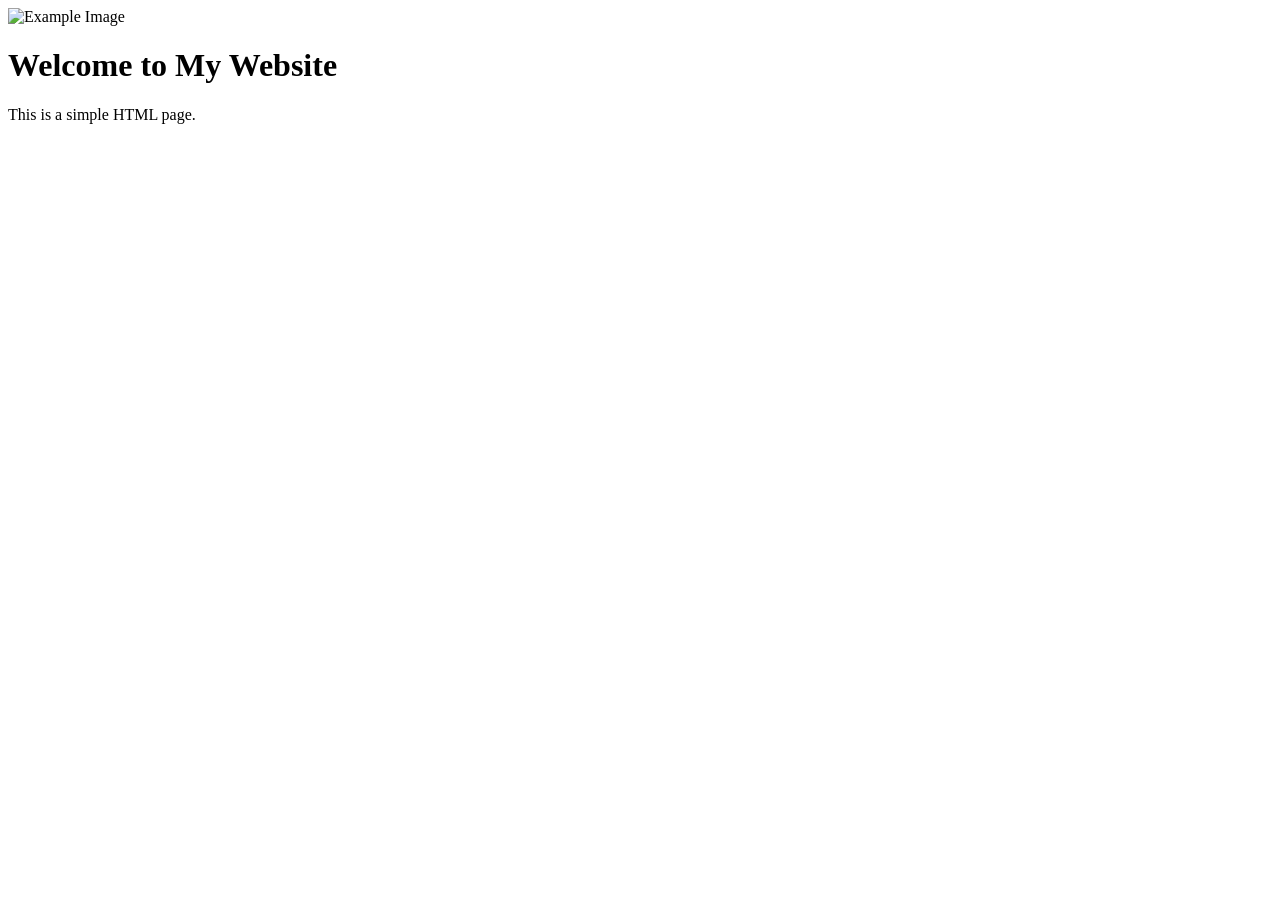
==== new_folder/index.html @ 8f1223b7 "New folder created with generic html and css files" ====
<html>
    <head>
        <title>My Website</title>
        <link rel="stylesheet" href="styles.css">
    </head>
    <body>
        <div class="header">
            <img src="https://example.com/image.jpg" alt="Example Image">
        </div>
        <h1>Welcome to My Website</h1>
        <p>This is a simple HTML page.</p>
    </body>
</html>
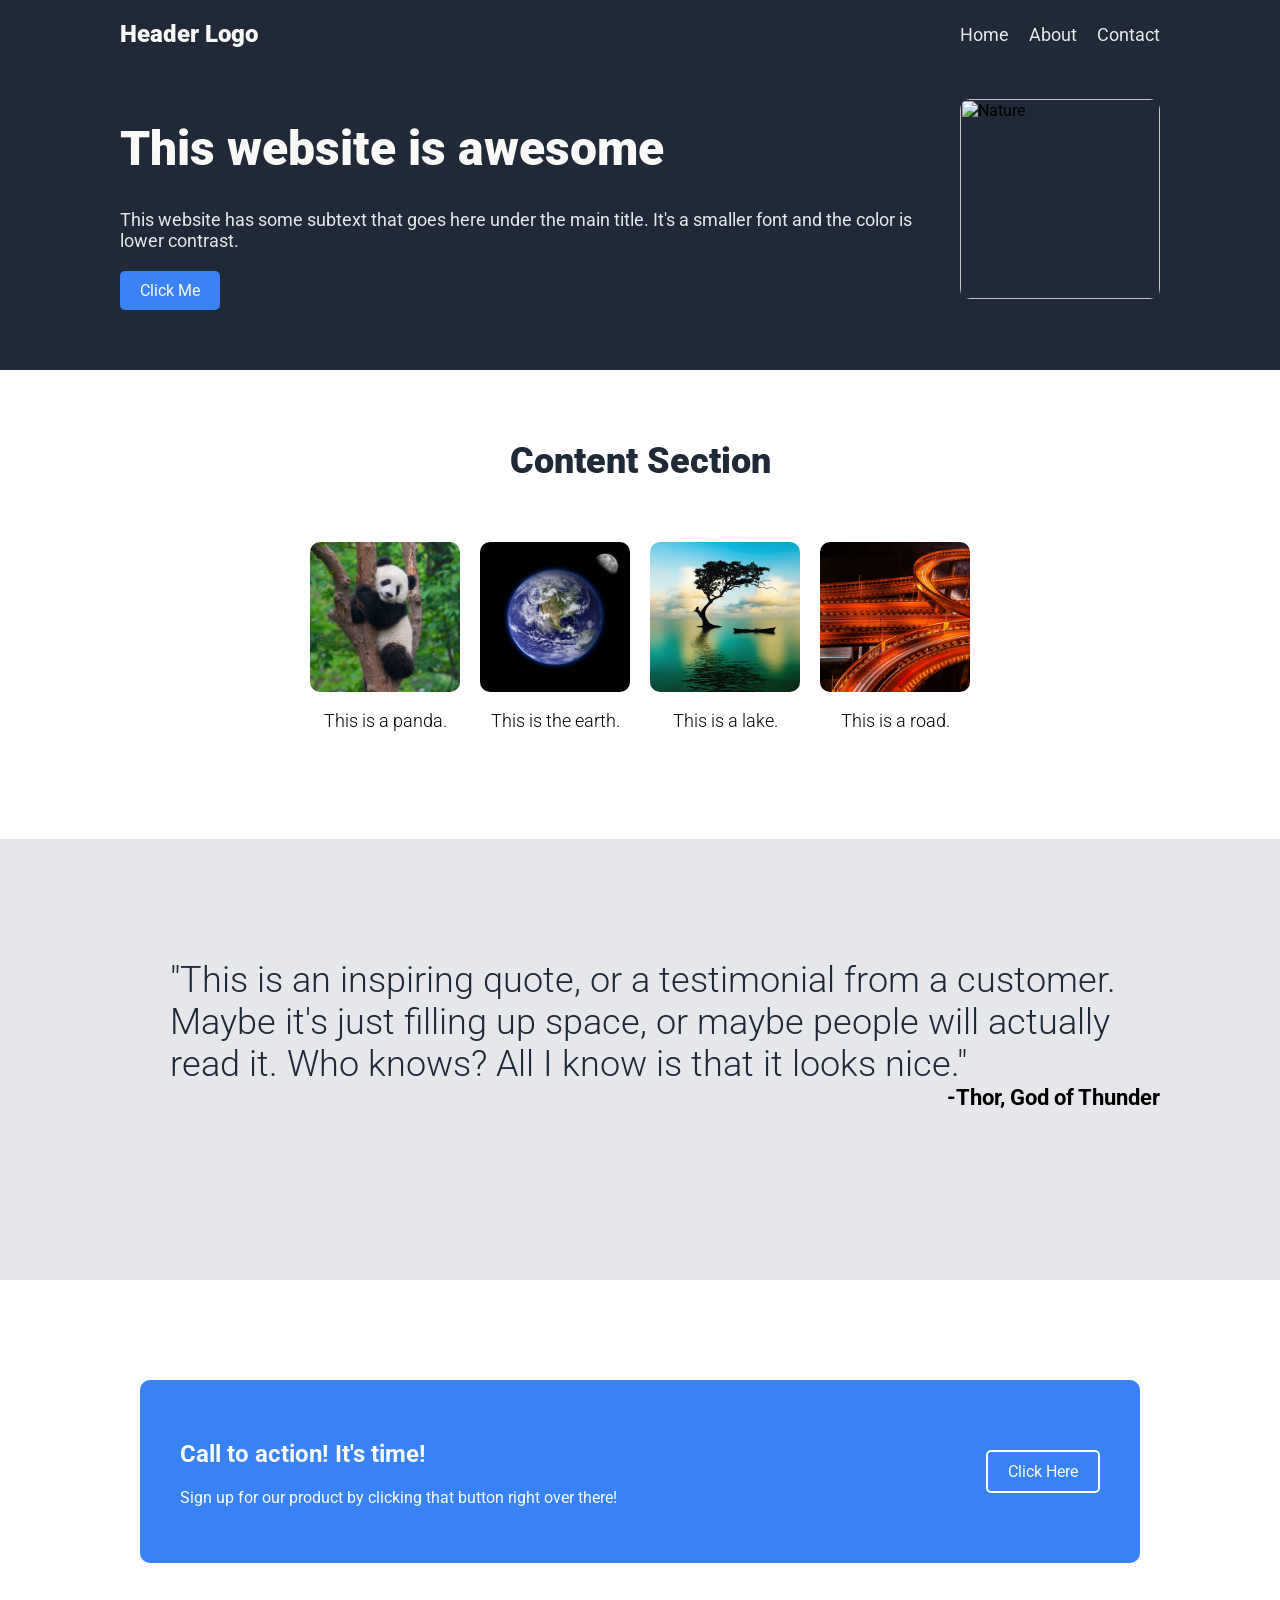
==== commit e04f4c9c: "Created new project and added landing page+styling" ====
--- a/new_folder/index.html
+++ b/new_folder/index.html
@@ -1,13 +1,87 @@
 <html>
-    <head>
-        <title>My Website</title>
-        <link rel="stylesheet" href="styles.css">
-    </head>
-    <body>
-        <div class="header">
-            <img src="https://example.com/image.jpg" alt="Example Image">
+
+<head>
+    <title>My Website</title>
+    <link rel="stylesheet" href="styles.css">
+</head>
+
+<body>
+    <div class="hero">
+
+        <div class="hero-navigation">
+
+
+            <div class="logo">
+                <p>Header Logo</p>
+            </div>
+
+            <div class="nav-links">
+                <div class="nav-link">
+                    Home</div>
+                <div class="nav-link">
+                    About</div>
+                <div class="nav-link">
+                    Contact</div>
+            </div>
         </div>
-        <h1>Welcome to My Website</h1>
-        <p>This is a simple HTML page.</p>
-    </body>
+
+        <div class="hero-content">
+            <div class="hero-text">
+                <h1>This website is awesome</h1>
+                <p>This website has some subtext that goes here under the main title. It's a smaller font and the color
+                    is lower contrast.</p>
+                <button class="hero-button">Click Me</button>
+            </div>
+            <img src="images/free-nature-images.jpg" alt="Nature" height="200px" width="auto">
+        </div>
+
+    </div>
+
+
+    <div class="content">
+        <h2 class="content-title">Content Section</h2>
+        <div class="image-tiles">
+            <div class="image-tile">
+                <img src="images/panda.jpg" alt="Panda" height="200px" width="auto">
+                <p class="image-caption">This is a panda.</p>
+            </div>
+            <div class="image-tile">
+                <img src="images/earth.jpg" alt="Earth" height="200px" width="auto">
+                <p class="image-caption">This is the earth.</p>
+            </div>
+            <div class="image-tile">
+                <img src="images/lake.jpg" alt="Lake" height="200px" width="auto">
+                <p class="image-caption">This is a lake.</p>
+            </div>
+            <div class="image-tile">
+                <img src="images/road.jpg" alt="Road" height="200px" width="auto">
+                <p class="image-caption">This is a road.</p>
+            </div>
+        </div>
+
+
+
+
+
+
+    </div>
+
+    <div class="quote-section">
+        <p class="quote-text">"This is an inspiring quote, or a testimonial from a customer. Maybe it's just filling up space, or maybe
+            people will actually read it. Who knows? All I know is that it looks nice."</p>
+        <p class="quote-author"><b>-Thor, God of Thunder</b></p>
+    </div>
+
+
+    <div class="action-section">
+        <div class="action-explanation">
+            <h2 class="action-title"><b>Call to action! It's time!</b></h2>
+            <p class="action-text">Sign up for our product by clicking that button right over there!</p>               
+        </div>
+        
+        <button class="action-button">Click Here</button>        
+    </div>
+
+</body>
+
 </html>
--- a/new_folder/styles.css
+++ b/new_folder/styles.css
@@ -0,0 +1,191 @@
+@import url('https://fonts.googleapis.com/css2?family=Roboto:wght@400;700;900&display=swap');
+
+* {
+    font-family: "Roboto";
+    /*Default font for the entire page */
+}
+
+body {
+    margin: 0;
+    padding: 0;
+    display: flex;
+    flex-direction: column;
+}
+
+
+.hero {
+    background-color: #1F2937;
+    height: fit-content;
+    padding: 20px;
+}
+
+.hero-navigation {
+    margin-left: 100px;
+    margin-right: 100px;
+    display: flex;
+    flex-direction: row;
+    justify-content: space-between;
+    align-items: center;
+}
+
+.logo {
+    font-size: 24px;
+    color: #F9FAF8;
+    font-weight: 900;
+    margin: 0;
+}
+
+
+
+.nav-links {
+    display: flex;
+    gap: 20px;
+    font-size: 18px;
+    color: #e5e7eb;
+}
+
+.logo p {
+    margin: 0;
+}
+
+
+
+
+.hero-content {
+    margin-left: 100px;
+    margin-right: 100px;
+    padding-top: 40px;
+    padding-bottom: 40px;
+    display: flex;
+    align-items: center;
+    gap:20px;
+}
+
+.hero-content img{
+    border-radius: 10px;
+}
+
+.hero-text h1 {
+    color: #F9FAF8;
+    font-weight: 900;
+    font-size: 48px;
+}
+
+.hero-text p {
+    color: #e5e7eb;
+    font-size: 18px;
+    margin-top: 10px;
+    margin-bottom: 20px;
+}
+
+.hero-button {
+    background-color: #3B82F6;
+    color: #F9FAF8;
+    border: none;
+    padding: 10px 20px;
+    font-size: 16px;
+    cursor: pointer;
+    border-radius: 5px;
+}
+
+
+
+
+
+.content {
+    padding-top: 40px;
+    padding-bottom: 40px;
+    display: flex;
+    flex-direction: column;
+    justify-content: center;
+    height: fit-content;
+
+}
+
+.content h2 {
+    text-align: center;
+    font-size: 36px;
+    font-weight: 900;
+    color: #1F2937;
+    margin-bottom: 40px;
+}
+
+.image-tiles {
+    flex-wrap: wrap;
+    margin-left: 100px;
+    margin-right: 100px;
+    display: flex;
+    flex-direction: row;
+    justify-content: center;
+    gap: 20px;
+    margin-bottom: 40px;
+}
+
+.image-tile {
+    font-size: 18px;
+    font-weight: 300;
+    display: flex;
+    flex-direction: column;
+    align-items: center;
+    margin-top: 20px;
+    margin-bottom: 10px;
+}
+
+.image-tile img {
+    width: 150px;
+    height: 150px;
+    object-fit: cover;
+    border-radius: 10px;
+}
+
+
+
+
+.quote-section {
+    background-color: #E5E7EB;
+    padding: 120px 120px 170px 170px;
+    display: flex;
+    flex-direction: column;
+    height: fit-content;
+}
+
+.quote-text{
+    margin: 0px;
+    font-size: 36px;
+    color: #1F2937;
+    font-weight: 300;
+}
+
+.quote-author {
+    align-self: flex-end;
+    font-size: 22px;
+    margin: 0px;
+}
+
+
+
+
+
+.action-section {
+    background-color: #3882f6;
+    color: #F9FaF8;
+    padding: 40px;
+    margin: 100px 140px 100px 140px;
+    gap:20px;
+    display: flex;
+    justify-content: space-between;
+    align-items: center;
+    border-radius: 10px;
+}
+
+.action-button {
+    background-color: #3882f6;
+    color: #F9FAF8;
+    text-align: center;
+    border: 2px solid #F9FAF8;
+    padding: 10px 20px;
+    font-size: 16px;
+    cursor: pointer;
+    border-radius: 5px;
+    height: fit-content;
+}
